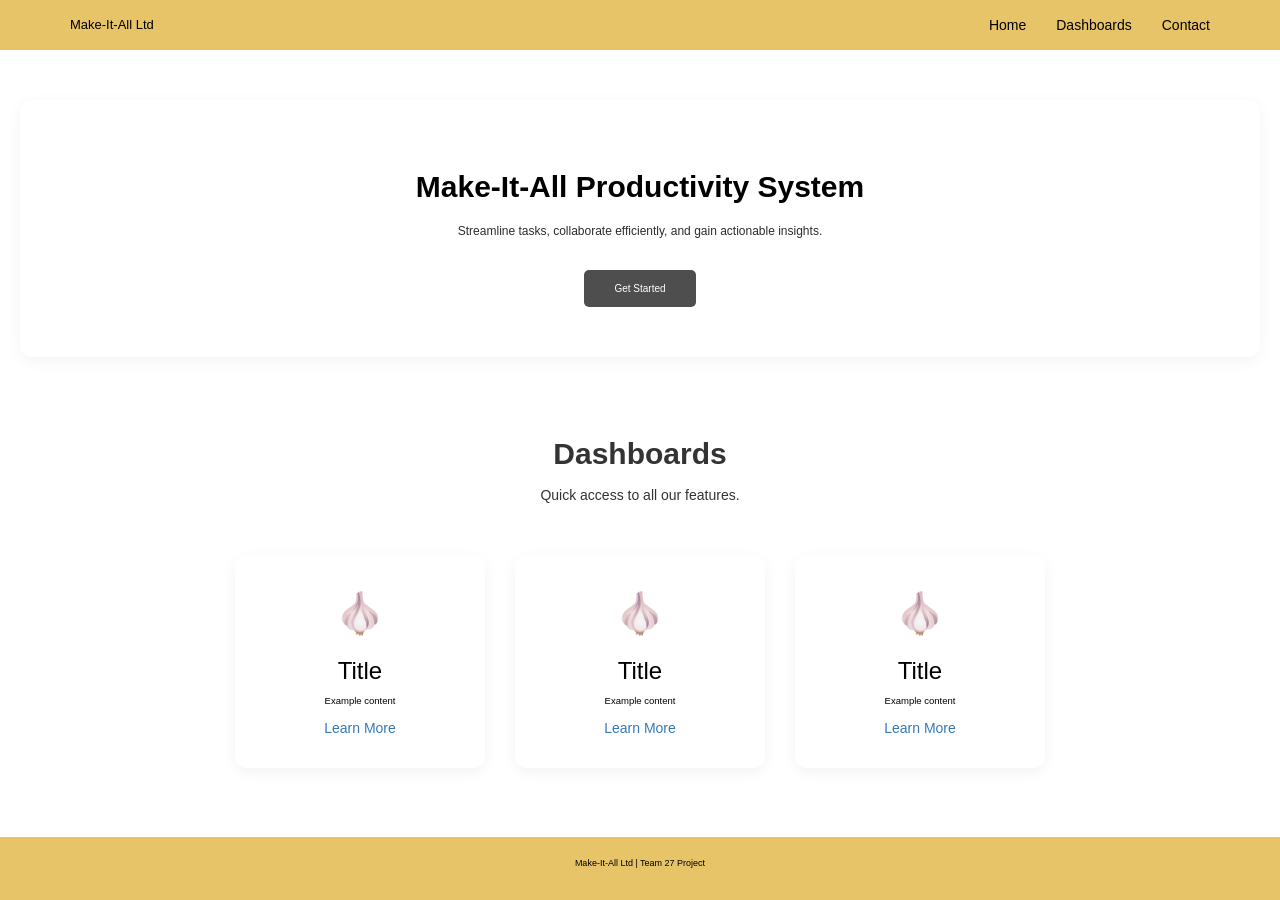
==== index.html @ 8df54d56 "Project folder set up; initial front-end design prior to review" ====
<!DOCTYPE html>
<html lang="en">
<head>
    <meta charset="UTF-8">
    <meta name="viewport" content="width=device-width, initial-scale=1.0">
    <title>Make-It-All Productivity System</title>

    <!-- CDNs -->
    <link rel="stylesheet" href="https://maxcdn.bootstrapcdn.com/bootstrap/3.4.1/css/bootstrap.min.css">
    <script src="https://ajax.googleapis.com/ajax/libs/jquery/3.7.1/jquery.min.js"></script>

    <!-- Style Sheet -->
    <link rel="stylesheet" href="frontend/styles/style.css">

</head>
<body class="d-flex flex-column min-vh-100">

    <!-- Navbar -->
    <nav class="navbar navbar-default navbar-fixed-top">
        <div class="container">
            <div class="navbar-header">
                <a class="navbar-brand" href="index.html">Make-It-All Ltd</a>
            </div>
            <ul class="nav navbar-nav navbar-right">
                <li class="nav-item active"><a href="" class="nav-btn">Home</a></li>
                <li class="nav-item active"><a href="" class="nav-btn">Dashboards</a></li>
                <li class="nav-item active"><a href="" class="nav-btn">Contact</a></li>
            </ul>
        </div>
    </nav>

    <!-- Main Content -->
    <div class="flex-grow-1 main-content">

        <!-- Hero Grid -->
        <div class="hero text-center">
            <h1>Make-It-All Productivity System</h1>
            <p>Streamline tasks, collaborate efficiently, and gain actionable insights.</p>
            <a href="" class="btn btn-dark btn-lg">Get Started</a>
        </div>

        <!-- Dashboard Grid -->
        <div class="dashboard text-center">
            <h1>Dashboards</h1>
            <p>Quick access to all our features.</p>

            <!-- Dashboard Holder -->
            <div id="dashboard-holder" class="text-center">
                <div class="row dashboard-row">
                    <div class="col-sm-3 dashboard-card">
                        <div class="icon-placeholder">🧄</div>
                        <h3>Title</h3>
                        <p>Example content</p>
                        <a href="">Learn More</a>
                    </div>
                    <div class="col-sm-3 dashboard-card">
                        <div class="icon-placeholder">🧄</div>
                        <h3>Title</h3>
                        <p>Example content</p>
                        <a href="">Learn More</a>
                    </div>
                    <div class="col-sm-3 dashboard-card">
                        <div class="icon-placeholder">🧄</div>
                        <h3>Title</h3>
                        <p>Example content</p>
                        <a href="">Learn More</a>
                    </div>
                </div>
            </div>

        </div>

    </div>

    <!-- Footer -->
    <div class="footer text-center mt-auto">
        <div class="container">
            <p>Make-It-All Ltd | Team 27 Project</p>
        </div>
    </div>

    <script src="frontend/scripts/main.js"></script>

</body>
</html>
---- frontend/styles/style.css ----
html, body {
    height: 100%;
    margin: 0;
    font-family: "Helvetica Neue", Helvetica, Arial, sans-serif;
    color: #333;
    display: flex;
    flex-direction: column;
}

.main-content {
    flex: 1;
    padding: 100px 20px 40px 20px;
}

/* Navbar */
.navbar-default {
    background-color: rgb(232, 196, 104);
    border-radius: 0;
    border: none;
    margin: 0;
}

.navbar-default .navbar-brand {
    color: rgb(0, 0, 0);
    font-weight: 500;
    font-size: 1.3rem;
}

.navbar-default .navbar-nav > li > a {
    color: rgb(0, 0, 0);
    font-weight: 500;
    transition: 0.3s;
}

.navbar-default .navbar-nav > li > a:hover,
.navbar-default .navbar-nav > li.active > a {
    color: rgb(0, 0, 0);
    background: transparent;
}

/* Hero */
.hero {
    margin-bottom: 80px;
    padding: 50px 10px;
    background-color: rgb(255, 255, 255);
    border-radius: 12px;
    box-shadow: 0 4px 15px rgba(0, 0, 0, 0.05);
}

.hero h1 {
    font-size: 3rem;
    font-weight: 700;
    color: rgb(0, 0, 0);
    margin-bottom: 20px;
}

.hero p {
    font-size: 1.2rem;
    color: rgb(46, 44, 44);
    margin-bottom: 30px;
}

/* Dashboard  */
.dashboard h1 {
    font-size: 3rem;
    font-weight: 700;
    margin-bottom: 15px;
}

.dashboard-row {
    display: flex;
    flex-wrap: wrap;
    justify-content: center;
    gap: 30px;
    margin-top: 50px;
}

.dashboard-card {
    background: rgb(255, 255, 255);
    border-radius: 12px;
    padding: 30px 15px;
    flex: 1 1 220px;
    max-width: 250px;
    box-shadow: 0 4px 15px rgba(0, 0, 0, 0.05);
    transition: transform 0.3s ease, box-shadow 0.3s ease;
}

.dashboard-card:hover {
    transform: translateY(-5px);
    box-shadow: 0 6px 20px rgba(0, 0, 0, 0.1);
}

.dashboard-card h3 {
    color: rgb(0, 0, 0);
    margin: 15px 0 10px;
}

.dashboard-card p {
    color: rgb(0, 0, 0);
    font-size: 0.95rem;
}

.icon-placeholder {
    font-size: 40px;
    margin-bottom: 15px;
}

/* Footer */
.footer {
    background-color: rgb(232, 196, 104);
    color: rgb(0, 0, 0);
    padding: 20px 0;
    font-size: 0.9rem;
}

/* Buttons */
.btn-dark {
    background-color: rgb(78, 78, 78);
    color: rgb(255, 255, 255);
    border: none;
    border-radius: 5px;
    padding: 12px 30px;
    font-size: 1rem;
    transition: 0.3s;
}

.btn-dark:hover {
    background-color: rgb(112, 112, 112);
    color: rgb(255, 255, 255);
}
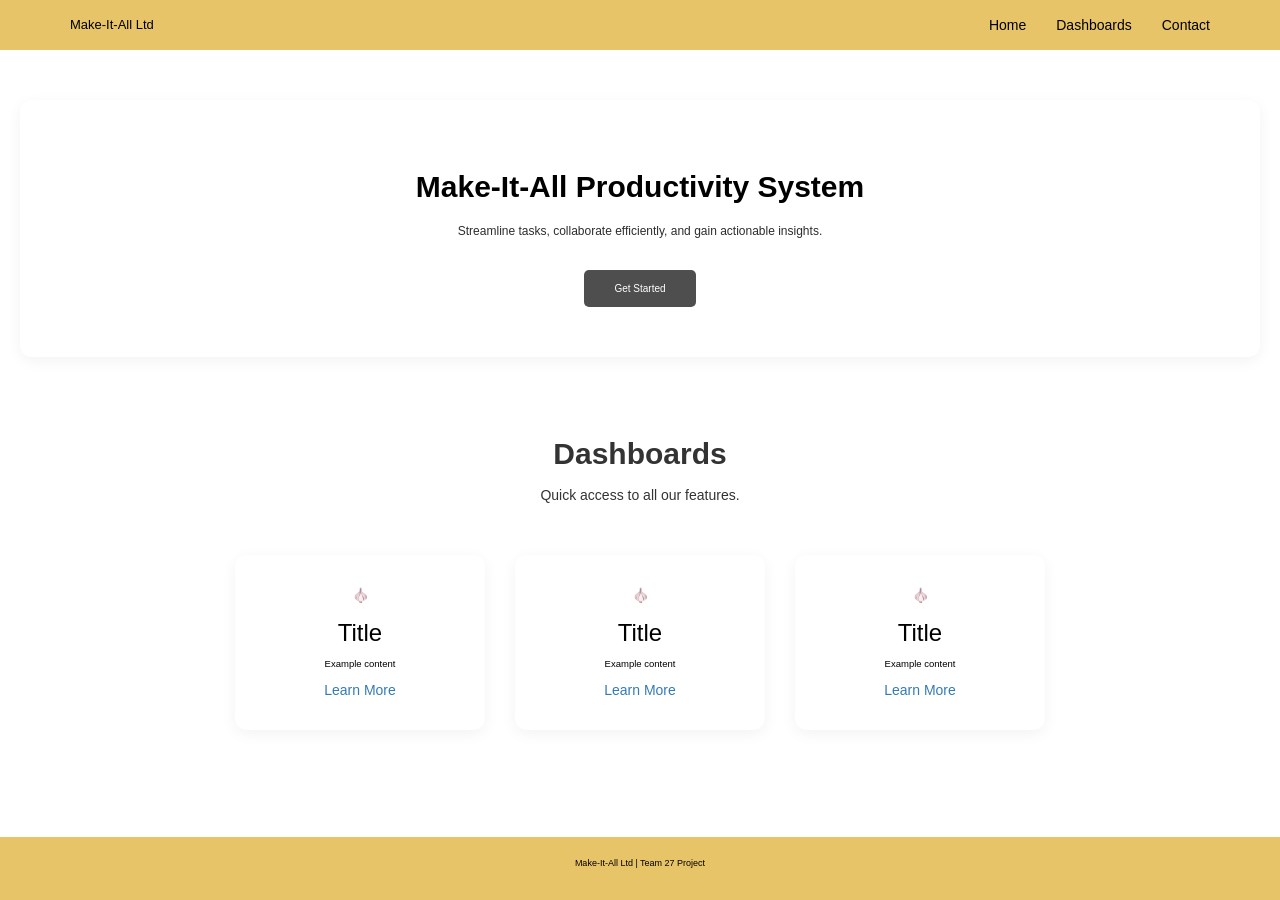
==== commit bb906b7f: "Updated styles + re-named classes in styles for proper organisation" ====
--- a/index.html
+++ b/index.html
@@ -30,37 +30,37 @@
     </nav>
 
     <!-- Main Content -->
-    <div class="flex-grow-1 main-content">
+    <div class="flex-grow-1 index-main-content">
 
         <!-- Hero Grid -->
-        <div class="hero text-center">
+        <div class="index-hero text-center">
             <h1>Make-It-All Productivity System</h1>
             <p>Streamline tasks, collaborate efficiently, and gain actionable insights.</p>
-            <a href="" class="btn btn-dark btn-lg">Get Started</a>
+            <a href="" class="btn index-btn-dark btn-dark btn-lg">Get Started</a>
         </div>
 
         <!-- Dashboard Grid -->
-        <div class="dashboard text-center">
+        <div class="index-dashboard text-center">
             <h1>Dashboards</h1>
             <p>Quick access to all our features.</p>
 
             <!-- Dashboard Holder -->
-            <div id="dashboard-holder" class="text-center">
-                <div class="row dashboard-row">
-                    <div class="col-sm-3 dashboard-card">
-                        <div class="icon-placeholder">🧄</div>
+            <div id="index-dashboard-holder" class="text-center">
+                <div class="row index-dashboard-row">
+                    <div class="col-sm-3 index-dashboard-card">
+                        <div class="index-icon-placeholder">🧄</div>
                         <h3>Title</h3>
                         <p>Example content</p>
                         <a href="">Learn More</a>
                     </div>
-                    <div class="col-sm-3 dashboard-card">
-                        <div class="icon-placeholder">🧄</div>
+                    <div class="col-sm-3 index-dashboard-card">
+                        <div class="index-icon-placeholder">🧄</div>
                         <h3>Title</h3>
                         <p>Example content</p>
                         <a href="">Learn More</a>
                     </div>
-                    <div class="col-sm-3 dashboard-card">
-                        <div class="icon-placeholder">🧄</div>
+                    <div class="col-sm-3 index-dashboard-card">
+                        <div class="index-icon-placeholder">🧄</div>
                         <h3>Title</h3>
                         <p>Example content</p>
                         <a href="">Learn More</a>
--- a/frontend/styles/style.css
+++ b/frontend/styles/style.css
@@ -5,11 +5,6 @@
     color: #333;
     display: flex;
     flex-direction: column;
-}
-
-.main-content {
-    flex: 1;
-    padding: 100px 20px 40px 20px;
 }
 
 /* Navbar */
@@ -38,8 +33,15 @@
     background: transparent;
 }
 
+/* Index.html CSS */
+
+.index-main-content {
+    flex: 1;
+    padding: 100px 20px 40px 20px;
+}
+
 /* Hero */
-.hero {
+.index-hero {
     margin-bottom: 80px;
     padding: 50px 10px;
     background-color: rgb(255, 255, 255);
@@ -47,27 +49,27 @@
     box-shadow: 0 4px 15px rgba(0, 0, 0, 0.05);
 }
 
-.hero h1 {
+.index-hero h1 {
     font-size: 3rem;
     font-weight: 700;
     color: rgb(0, 0, 0);
     margin-bottom: 20px;
 }
 
-.hero p {
+.index-hero p {
     font-size: 1.2rem;
     color: rgb(46, 44, 44);
     margin-bottom: 30px;
 }
 
 /* Dashboard  */
-.dashboard h1 {
+.index-dashboard h1 {
     font-size: 3rem;
     font-weight: 700;
     margin-bottom: 15px;
 }
 
-.dashboard-row {
+.index-dashboard-row {
     display: flex;
     flex-wrap: wrap;
     justify-content: center;
@@ -75,7 +77,7 @@
     margin-top: 50px;
 }
 
-.dashboard-card {
+.index-dashboard-card {
     background: rgb(255, 255, 255);
     border-radius: 12px;
     padding: 30px 15px;
@@ -85,17 +87,17 @@
     transition: transform 0.3s ease, box-shadow 0.3s ease;
 }
 
-.dashboard-card:hover {
+.index-dashboard-card:hover {
     transform: translateY(-5px);
     box-shadow: 0 6px 20px rgba(0, 0, 0, 0.1);
 }
 
-.dashboard-card h3 {
+.index-dashboard-card h3 {
     color: rgb(0, 0, 0);
     margin: 15px 0 10px;
 }
 
-.dashboard-card p {
+.index-dashboard-card p {
     color: rgb(0, 0, 0);
     font-size: 0.95rem;
 }
@@ -114,7 +116,7 @@
 }
 
 /* Buttons */
-.btn-dark {
+.index-btn-dark {
     background-color: rgb(78, 78, 78);
     color: rgb(255, 255, 255);
     border: none;
@@ -124,7 +126,8 @@
     transition: 0.3s;
 }
 
-.btn-dark:hover {
+.index-btn-dark:hover {
     background-color: rgb(112, 112, 112);
     color: rgb(255, 255, 255);
-}+}
+
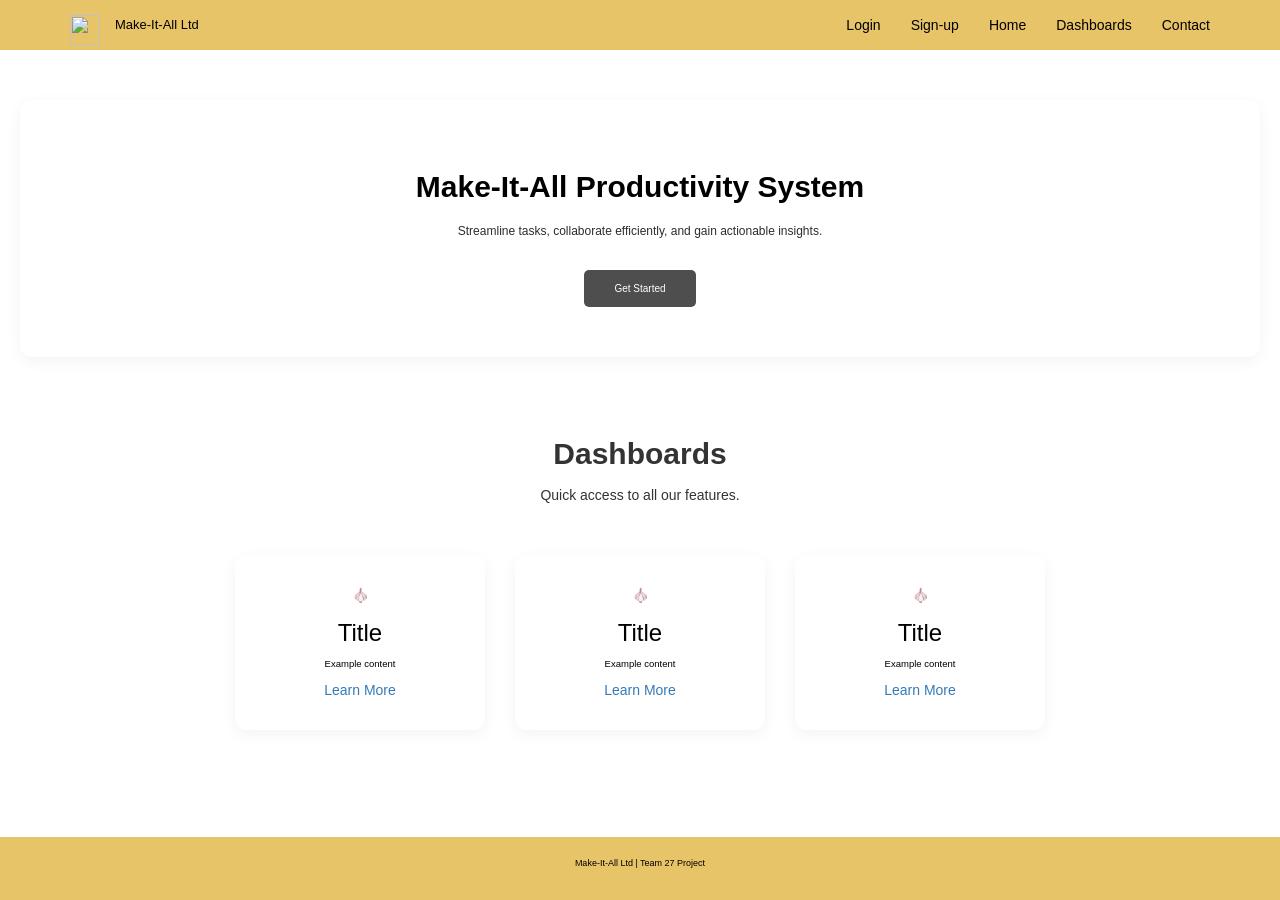
==== commit dd45d384: "Added Sign-up/login btns" ====
--- a/index.html
+++ b/index.html
@@ -19,9 +19,12 @@
     <nav class="navbar navbar-default navbar-fixed-top">
         <div class="container">
             <div class="navbar-header">
+                <a class="navbar-brand" href="#"> <img src="https://postimg.cc/47f5Vd7C" width="30" height="30" alt=""> </a>
                 <a class="navbar-brand" href="index.html">Make-It-All Ltd</a>
             </div>
             <ul class="nav navbar-nav navbar-right">
+                <li class="nav-item active"><a href="" class="nav-btn">Login</a></li>
+                <li class="nav-item active"><a href="" class="nav-btn">Sign-up</a></li>
                 <li class="nav-item active"><a href="" class="nav-btn">Home</a></li>
                 <li class="nav-item active"><a href="" class="nav-btn">Dashboards</a></li>
                 <li class="nav-item active"><a href="" class="nav-btn">Contact</a></li>
--- a/frontend/styles/style.css
+++ b/frontend/styles/style.css
@@ -6,6 +6,8 @@
     display: flex;
     flex-direction: column;
 }
+
+/* Recurring Elements CSS - START */
 
 /* Navbar */
 .navbar-default {
@@ -33,7 +35,19 @@
     background: transparent;
 }
 
-/* Index.html CSS */
+/* Footer */
+.footer {
+    background-color: rgb(232, 196, 104);
+    color: rgb(0, 0, 0);
+    padding: 20px 0;
+    font-size: 0.9rem;
+}
+
+/* Recurring Elements CSS - END */
+
+
+
+/* Index.html CSS - START */
 
 .index-main-content {
     flex: 1;
@@ -107,14 +121,6 @@
     margin-bottom: 15px;
 }
 
-/* Footer */
-.footer {
-    background-color: rgb(232, 196, 104);
-    color: rgb(0, 0, 0);
-    padding: 20px 0;
-    font-size: 0.9rem;
-}
-
 /* Buttons */
 .index-btn-dark {
     background-color: rgb(78, 78, 78);
@@ -131,3 +137,4 @@
     color: rgb(255, 255, 255);
 }
 
+/* Index.html CSS - END */
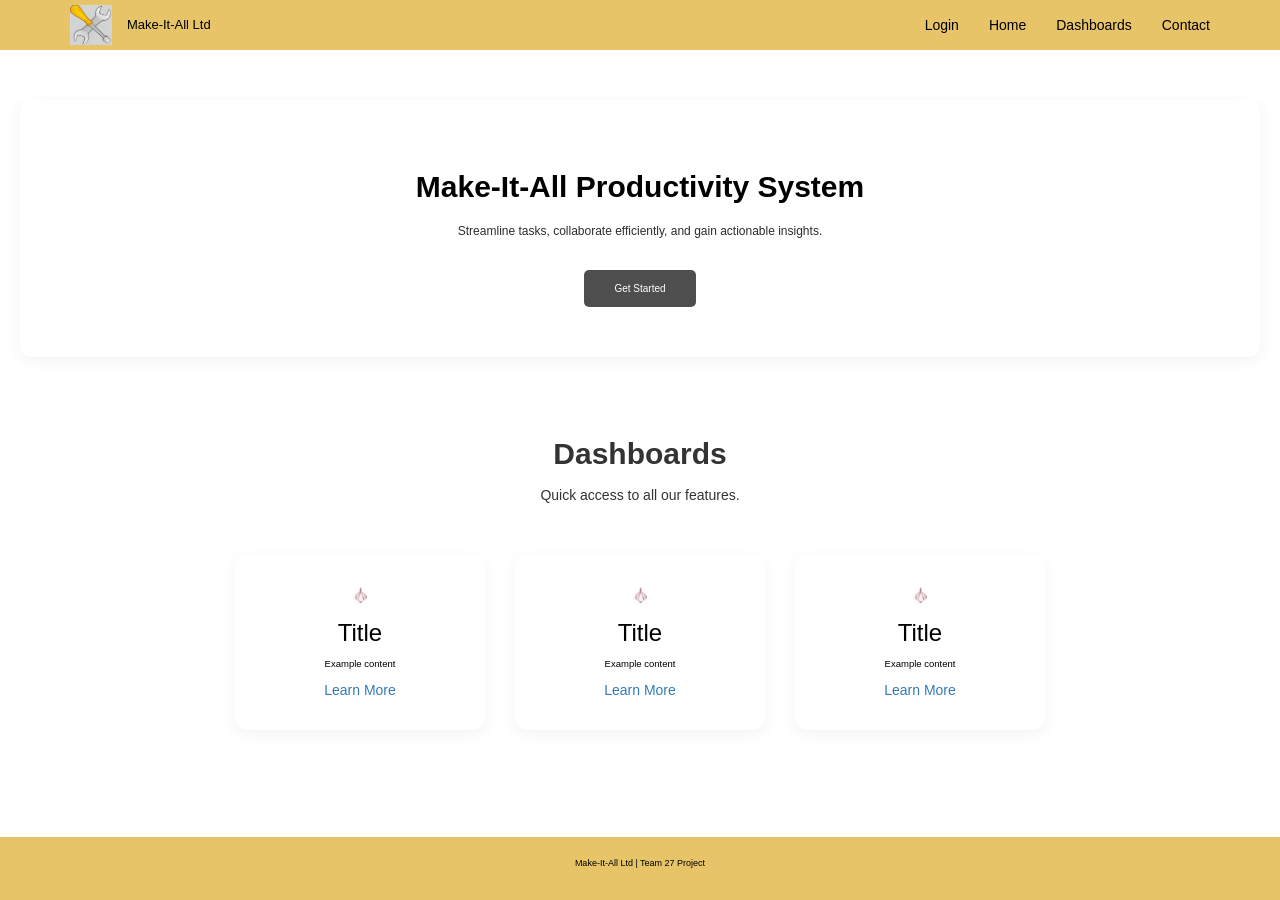
==== commit eefa81f8: "CSS for Login + other general changes" ====
--- a/index.html
+++ b/index.html
@@ -1,6 +1,7 @@
 <!DOCTYPE html>
 <html lang="en">
 <head>
+
     <meta charset="UTF-8">
     <meta name="viewport" content="width=device-width, initial-scale=1.0">
     <title>Make-It-All Productivity System</title>
@@ -13,18 +14,17 @@
     <link rel="stylesheet" href="frontend/styles/style.css">
 
 </head>
-<body class="d-flex flex-column min-vh-100">
+<body>
 
     <!-- Navbar -->
     <nav class="navbar navbar-default navbar-fixed-top">
         <div class="container">
             <div class="navbar-header">
-                <a class="navbar-brand" href="#"> <img src="https://postimg.cc/47f5Vd7C" width="30" height="30" alt=""> </a>
-                <a class="navbar-brand" href="index.html">Make-It-All Ltd</a>
+                <a class="navbar-brand" href="/index.html"><img src="assets/MakeItAllLogo.png" width="30" height="30" alt=""></a>
+                <a class="navbar-brand" href="/index.html">Make-It-All Ltd</a>
             </div>
             <ul class="nav navbar-nav navbar-right">
                 <li class="nav-item active"><a href="" class="nav-btn">Login</a></li>
-                <li class="nav-item active"><a href="" class="nav-btn">Sign-up</a></li>
                 <li class="nav-item active"><a href="" class="nav-btn">Home</a></li>
                 <li class="nav-item active"><a href="" class="nav-btn">Dashboards</a></li>
                 <li class="nav-item active"><a href="" class="nav-btn">Contact</a></li>
--- a/frontend/styles/style.css
+++ b/frontend/styles/style.css
@@ -6,6 +6,8 @@
     display: flex;
     flex-direction: column;
 }
+
+
 
 /* Recurring Elements CSS - START */
 
@@ -35,12 +37,32 @@
     background: transparent;
 }
 
+.navbar-header {
+    float: left;
+}
+
+.navbar-header .navbar-brand {
+    display: flex;
+    align-items: center; 
+    gap: 10px;
+}
+
+.navbar-header .navbar-brand img {
+    display: block;
+    height: 40px;
+    width: auto;
+}
+
+
 /* Footer */
 .footer {
     background-color: rgb(232, 196, 104);
     color: rgb(0, 0, 0);
     padding: 20px 0;
     font-size: 0.9rem;
+    position: absolute;
+    bottom: 0;
+    width: 100%;
 }
 
 /* Recurring Elements CSS - END */
@@ -137,4 +159,98 @@
     color: rgb(255, 255, 255);
 }
 
-/* Index.html CSS - END */+/* Index.html CSS - END */
+
+
+
+/* Login.html CSS - START */
+
+.login-container {
+    max-width: 400px;
+    margin: 120px auto 50px auto;
+    padding: 40px 30px;
+    background-color: rgb(255, 255, 255);
+    border-radius: 12px;
+    box-shadow: 0 4px 15px rgba(0, 0, 0, 0.05);
+    text-align: center;
+    font-family: "Helvetica Neue", Helvetica, Arial, sans-serif;
+}
+
+.login-container .logo {
+    width: 80px;
+    height: auto;
+    margin-bottom: 20px;
+}
+
+.login-container h2 {
+    font-size: 1.8rem;
+    font-weight: 700;
+    color: rgb(0, 0, 0);
+    margin-bottom: 25px;
+}
+
+.login-container input[type="email"],
+.login-container input[type="password"],
+.login-container input[type="text"] {
+    width: 100%;
+    padding: 12px 15px;
+    margin-bottom: 15px;
+    border: 1px solid #ccc;
+    border-radius: 8px;
+    font-size: 1rem;
+    box-sizing: border-box;
+    transition: border-color 0.3s;
+}
+
+.login-container input:focus {
+    border-color: rgb(232, 196, 104);
+    outline: none;
+}
+
+.show-password-container {
+    display: flex;
+    align-items: center;
+    gap: 5px;
+    font-size: 0.9rem;
+    color: rgb(46, 44, 44);
+}
+
+.login-container .error {
+    color: red;
+    font-size: 0.9rem;
+    margin-bottom: 15px;
+}
+
+.login-container button {
+    width: 100%;
+    padding: 12px;
+    margin-top: 5px;
+    font-size: 1rem;
+    font-weight: 600;
+    border: none;
+    border-radius: 8px;
+    cursor: pointer;
+    transition: 0.3s;
+}
+
+#loginButton {
+    background-color: rgb(78, 78, 78);
+    color: #fff;
+}
+
+#loginButton:hover {
+    background-color: rgb(112, 112, 112);
+}
+
+#forgotPassword {
+    background-color: rgb(232, 196, 104);
+    color: rgb(0, 0, 0);
+}
+
+#forgotPassword:hover {
+    background-color: rgb(210, 180, 80);
+}
+
+#managerForm {
+    margin-top: 20px;
+}
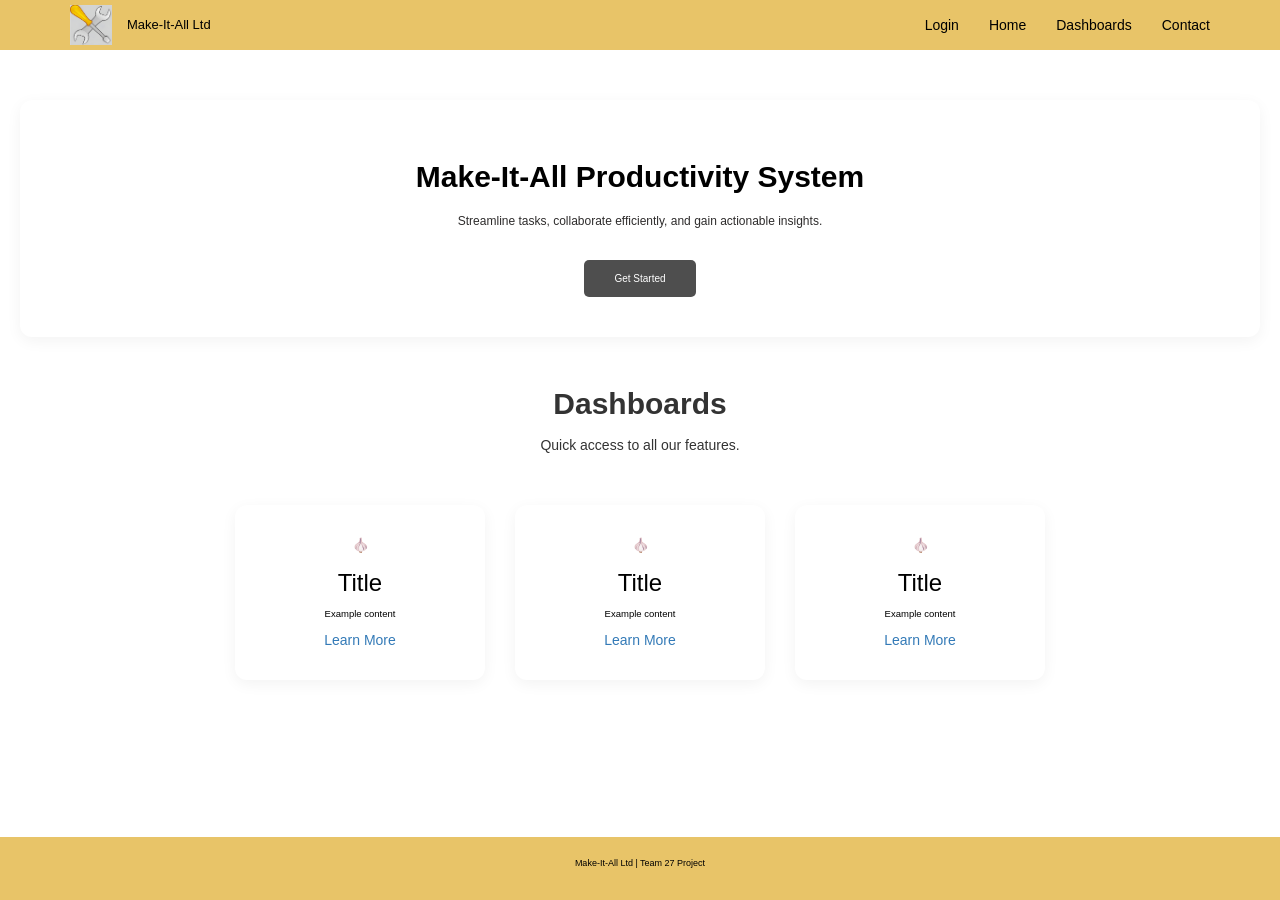
==== commit 58f45494: "Most recent updates to final prototype" ====
--- a/index.html
+++ b/index.html
@@ -11,7 +11,7 @@
     <script src="https://ajax.googleapis.com/ajax/libs/jquery/3.7.1/jquery.min.js"></script>
 
     <!-- Style Sheet -->
-    <link rel="stylesheet" href="frontend/styles/style.css">
+    <link rel="stylesheet" href="/frontend/styles/style.css">
 
 </head>
 <body>
@@ -20,7 +20,7 @@
     <nav class="navbar navbar-default navbar-fixed-top">
         <div class="container">
             <div class="navbar-header">
-                <a class="navbar-brand" href="/index.html"><img src="assets/MakeItAllLogo.png" width="30" height="30" alt=""></a>
+                <a class="navbar-brand" href="/index.html"><img src="/assets/MakeItAllLogo.png" width="30" height="30" alt=""></a>
                 <a class="navbar-brand" href="/index.html">Make-It-All Ltd</a>
             </div>
             <ul class="nav navbar-nav navbar-right">
--- a/frontend/styles/style.css
+++ b/frontend/styles/style.css
@@ -6,8 +6,6 @@
     display: flex;
     flex-direction: column;
 }
-
-
 
 /* Recurring Elements CSS - START */
 
@@ -37,10 +35,6 @@
     background: transparent;
 }
 
-.navbar-header {
-    float: left;
-}
-
 .navbar-header .navbar-brand {
     display: flex;
     align-items: center; 
@@ -53,16 +47,15 @@
     width: auto;
 }
 
-
 /* Footer */
 .footer {
     background-color: rgb(232, 196, 104);
     color: rgb(0, 0, 0);
     padding: 20px 0;
     font-size: 0.9rem;
-    position: absolute;
-    bottom: 0;
-    width: 100%;
+    width: 100%;
+    text-align: center;
+    margin-top: auto; /* pushes footer to the bottom if page is short */
 }
 
 /* Recurring Elements CSS - END */
@@ -78,8 +71,8 @@
 
 /* Hero */
 .index-hero {
-    margin-bottom: 80px;
-    padding: 50px 10px;
+    margin-bottom: 50px;
+    padding: 40px;
     background-color: rgb(255, 255, 255);
     border-radius: 12px;
     box-shadow: 0 4px 15px rgba(0, 0, 0, 0.05);
@@ -195,7 +188,7 @@
     width: 100%;
     padding: 12px 15px;
     margin-bottom: 15px;
-    border: 1px solid #ccc;
+    border: 1px solid rgb(255, 255, 255);
     border-radius: 8px;
     font-size: 1rem;
     box-sizing: border-box;
@@ -216,7 +209,7 @@
 }
 
 .login-container .error {
-    color: red;
+    color: rgb(255, 0, 0);
     font-size: 0.9rem;
     margin-bottom: 15px;
 }
@@ -229,13 +222,12 @@
     font-weight: 600;
     border: none;
     border-radius: 8px;
-    cursor: pointer;
     transition: 0.3s;
 }
 
 #loginButton {
     background-color: rgb(78, 78, 78);
-    color: #fff;
+    color: rgb(255, 255, 255);
 }
 
 #loginButton:hover {
@@ -253,4 +245,225 @@
 
 #managerForm {
     margin-top: 20px;
-}+}
+
+/* Login.html CSS - END */
+
+
+
+/* Dashboard Page CSS - START */
+
+#dashboard-dash {
+    text-align: center;
+    font-size: 3rem;
+    font-weight: 700;
+    margin-bottom: 10px;
+    padding-top: 80px;
+    color: rgb(0, 0, 0);
+}
+
+.dashboard-projects {
+    display: flex;
+    justify-content: center;
+    align-items: flex-start;
+    flex-wrap: wrap;
+    gap: 30px;
+    margin: 40px 0;
+}
+
+.dashboard-project-box {
+    border-radius: 12px;
+    padding: 30px;
+    box-shadow: 0 4px 15px rgba(0, 0, 0, 0.05);
+    text-align: center;
+    min-width: 220px;
+    flex: 1 1 220px;
+    max-width: 250px;
+    display: flex;
+    align-items: center;
+    justify-content: center;
+}
+
+.dashboard-project-content {
+    display: flex;
+    flex-direction: column;
+    align-items: center;
+    justify-content: center;
+}
+
+.dashboard-project-content h2 {
+    font-size: 1.3rem;
+    font-weight: 600;
+    margin-bottom: 8px;
+    color: rgb(0, 0, 0);
+}
+
+.dashboard-project-content h3 {
+    font-size: 1.8rem;
+    font-weight: 700;
+    margin: 0;
+}
+
+.dashboard-projects > h2, .dashboard-projects > h3 {
+    background: #fff;
+    border-radius: 12px;
+    box-shadow: 0 4px 15px rgba(0, 0, 0, 0.05);
+    text-align: center;
+}
+
+.blue {
+    border-top: 5px solid #0d6efd;
+}
+
+.green {
+    border-top: 5px solid #198754;
+}
+
+.red {
+    border-top: 5px solid #dc3545;
+}
+
+.dashboard-task-section {
+    display: flex;
+    justify-content: space-between;
+    gap: 20px;
+    padding-left: 20px;
+    padding-right: 20px;
+}
+
+.dashboard-task-section .card {
+    flex: 1;
+}
+
+.dashboard-filter-section {
+    display: flex;
+    justify-content: center;
+    align-items: flex-start;
+    gap: 20px;
+    flex-wrap: wrap;
+    padding: 20px;
+}
+
+.dashboard-filter-section .card,
+.dashboard-filter-section .dashboard-filter-box {
+    flex: 1;
+    background: rgb(255, 255, 255);
+    border-radius: 12px;
+    box-shadow: 0 4px 15px rgba(0, 0, 0, 0.05);
+    padding: 30px;
+    max-width: 900px;
+}
+
+.dashboard-filter-box {
+    margin: 0; 
+    width: auto;
+}
+
+.dashboard-filter-header h2 {
+    font-size: 1.5rem;
+    font-weight: 600;
+    margin-bottom: 20px;
+    color: #000;
+    text-align: left;
+}
+
+.applyBtn {
+    width: auto;
+    padding: 10px 20px;
+    border-radius: 6px;
+    background-color: #0d6efd;
+    color: rgb(255, 255, 255);
+    font-weight: 500;
+    border: none;
+    transition: 0.3s;
+}
+
+#dashboard-filter-title {
+    font-size: 2rem;
+    font-weight: 700;
+    color: rgb(0, 0, 0);
+}
+
+.dashboard-filter-body {
+    display: flex;
+    flex-direction: column;
+    align-items: flex-start;
+    margin-bottom: 25px;
+}
+
+label {
+    font-weight: 500;
+    margin-bottom: 8px;
+}
+
+select {
+    width: 100%;
+    padding: 10px 12px;
+    border-radius: 8px;
+    border: 1px solid rgb(205, 205, 205);
+    font-size: 1rem;
+    background-color: rgb(255, 255, 255);
+}
+
+.applyBtn {
+    display: block;
+    width: 100%;
+    max-width: 220px;
+    margin: 10px auto 0;
+    padding: 12px 20px;
+    border: none;
+    border-radius: 8px;
+    background-color: rgb(78, 78, 78);
+    color: rgb(255, 255, 255);
+    font-size: 1rem;
+    font-weight: 500;
+    transition: 0.3s;
+}
+
+.applyBtn:hover {
+    background-color: rgb(112, 112, 112);
+}
+
+.dashboard-task-section .card {
+    background: rgb(255, 255, 255);
+    border-radius: 12px;
+    box-shadow: 0 4px 15px rgba(0, 0, 0, 0.05);
+    width: 80%;
+    max-width: 900px;
+    margin: 0 auto 40px;
+    padding: 30px;
+}
+
+.dashboard-task-section .card-title {
+    font-weight: 600;
+    font-size: 1.5rem;
+    color: rgb(0, 0, 0);
+}
+
+.charts {
+    display: flex;
+    justify-content: center;
+    flex-wrap: wrap;
+    gap: 40px;
+    margin: 40px 0 80px;
+    padding: 0 20px;
+}
+
+.progressChart {
+    background-color: rgb(255, 255, 255);
+    border-radius: 12px;
+    box-shadow: 0 4px 15px rgba(0, 0, 0, 0.05);
+    padding: 30px;
+    width: 100%;
+    max-width: 500px;
+    text-align: center;
+}
+
+.progressChart h2 {
+    font-size: 1.5rem;
+    font-weight: 600;
+    margin-bottom: 25px;
+    color: rgb(0, 0, 0);
+}
+
+/* Dashboard Page CSS - END */
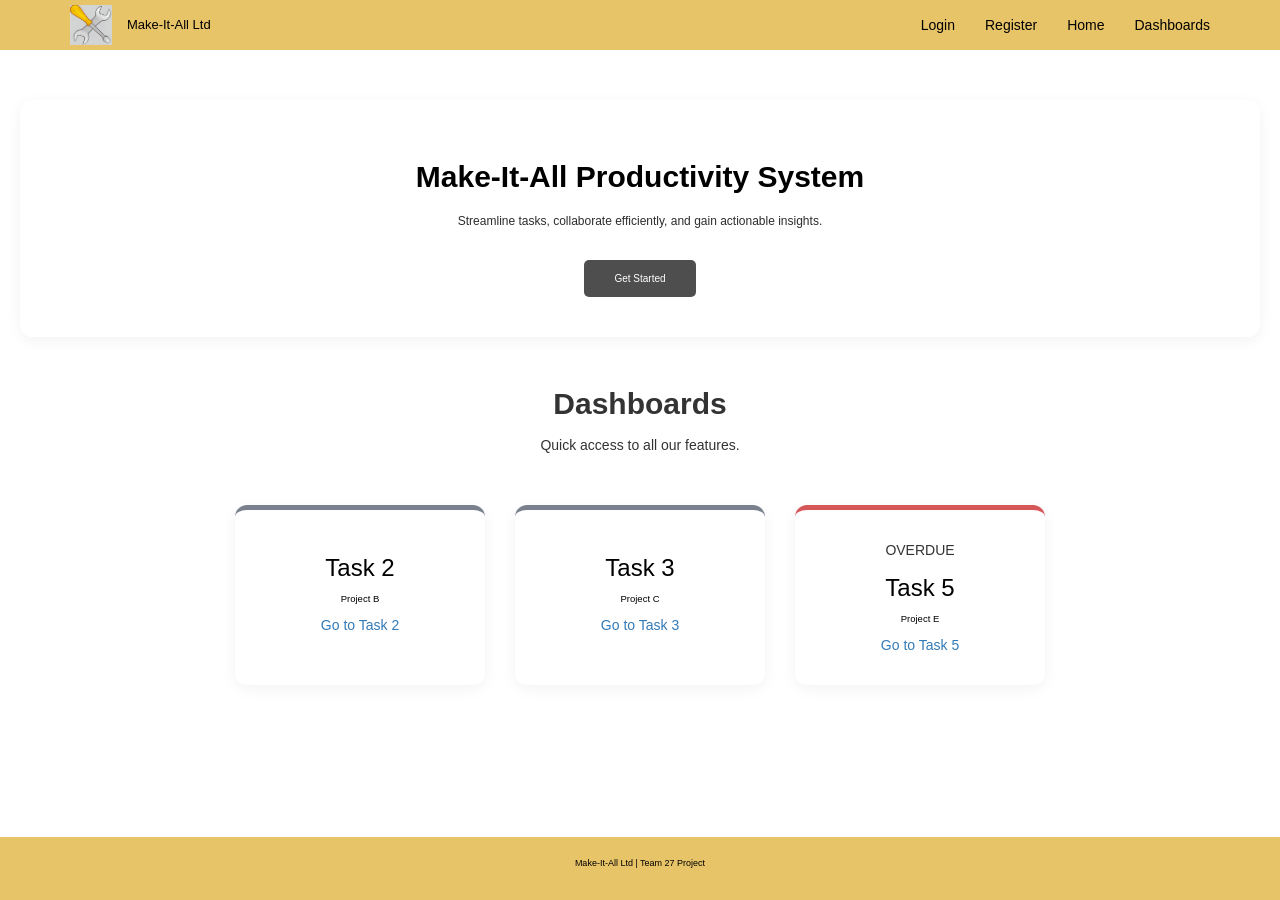
==== commit 7a8312c7: "Final Prototype" ====
--- a/index.html
+++ b/index.html
@@ -24,10 +24,10 @@
                 <a class="navbar-brand" href="/index.html">Make-It-All Ltd</a>
             </div>
             <ul class="nav navbar-nav navbar-right">
-                <li class="nav-item active"><a href="" class="nav-btn">Login</a></li>
-                <li class="nav-item active"><a href="" class="nav-btn">Home</a></li>
-                <li class="nav-item active"><a href="" class="nav-btn">Dashboards</a></li>
-                <li class="nav-item active"><a href="" class="nav-btn">Contact</a></li>
+                <li class="nav-item active"><a href="/frontend/pages/login.html" class="nav-btn">Login</a></li>
+                <li class="nav-item active"><a href="/frontend/pages/register.html" class="nav-btn">Register</a></li>
+                <li class="nav-item active"><a href="/index.html" class="nav-btn">Home</a></li>
+                <li class="nav-item active"><a href="/frontend/pages/employee.html" class="nav-btn">Dashboards</a></li>
             </ul>
         </div>
     </nav>
@@ -39,7 +39,7 @@
         <div class="index-hero text-center">
             <h1>Make-It-All Productivity System</h1>
             <p>Streamline tasks, collaborate efficiently, and gain actionable insights.</p>
-            <a href="" class="btn index-btn-dark btn-dark btn-lg">Get Started</a>
+            <a href="/frontend/pages/login.html" class="btn index-btn-dark btn-dark btn-lg">Get Started</a>
         </div>
 
         <!-- Dashboard Grid -->
@@ -50,23 +50,23 @@
             <!-- Dashboard Holder -->
             <div id="index-dashboard-holder" class="text-center">
                 <div class="row index-dashboard-row">
-                    <div class="col-sm-3 index-dashboard-card">
-                        <div class="index-icon-placeholder">🧄</div>
-                        <h3>Title</h3>
-                        <p>Example content</p>
-                        <a href="">Learn More</a>
+                    <div class="col-sm-3 index-dashboard-card grey">
+                        <div class="index-icon-placeholder"></div>
+                        <h3>Task 2</h3>
+                        <p>Project B</p>
+                        <a href="/frontend/pages/employee.html">Go to Task 2</a>
                     </div>
-                    <div class="col-sm-3 index-dashboard-card">
-                        <div class="index-icon-placeholder">🧄</div>
-                        <h3>Title</h3>
-                        <p>Example content</p>
-                        <a href="">Learn More</a>
+                    <div class="col-sm-3 index-dashboard-card grey">
+                        <div class="index-icon-placeholder"></div>
+                        <h3>Task 3</h3>
+                        <p>Project C</p>
+                        <a href="/frontend/pages/employee.html">Go to Task 3</a>
                     </div>
-                    <div class="col-sm-3 index-dashboard-card">
-                        <div class="index-icon-placeholder">🧄</div>
-                        <h3>Title</h3>
-                        <p>Example content</p>
-                        <a href="">Learn More</a>
+                    <div class="col-sm-3 index-dashboard-card red">
+                        <div class="index-icon-placeholder">OVERDUE</div>
+                        <h3>Task 5</h3>
+                        <p>Project E</p>
+                        <a href="/frontend/pages/employee.html">Go to Task 5</a>
                     </div>
                 </div>
             </div>
--- a/frontend/styles/style.css
+++ b/frontend/styles/style.css
@@ -156,9 +156,9 @@
 
 
 
-/* Login.html CSS - START */
-
-.login-container {
+/* Login.html & Register.html CSS - START */
+
+.security-container {
     max-width: 400px;
     margin: 120px auto 50px auto;
     padding: 40px 30px;
@@ -169,22 +169,22 @@
     font-family: "Helvetica Neue", Helvetica, Arial, sans-serif;
 }
 
-.login-container .logo {
+.security-container .logo {
     width: 80px;
     height: auto;
     margin-bottom: 20px;
 }
 
-.login-container h2 {
+.security-container h2 {
     font-size: 1.8rem;
     font-weight: 700;
     color: rgb(0, 0, 0);
     margin-bottom: 25px;
 }
 
-.login-container input[type="email"],
-.login-container input[type="password"],
-.login-container input[type="text"] {
+.security-container input[type="email"],
+.security-container input[type="password"],
+.security-container input[type="text"] {
     width: 100%;
     padding: 12px 15px;
     margin-bottom: 15px;
@@ -195,7 +195,7 @@
     transition: border-color 0.3s;
 }
 
-.login-container input:focus {
+.security-container input:focus {
     border-color: rgb(232, 196, 104);
     outline: none;
 }
@@ -208,13 +208,13 @@
     color: rgb(46, 44, 44);
 }
 
-.login-container .error {
+.security-container .error {
     color: rgb(255, 0, 0);
     font-size: 0.9rem;
     margin-bottom: 15px;
 }
 
-.login-container button {
+.security-container button {
     width: 100%;
     padding: 12px;
     margin-top: 5px;
@@ -225,12 +225,12 @@
     transition: 0.3s;
 }
 
-#loginButton {
+#securityButton {
     background-color: rgb(78, 78, 78);
     color: rgb(255, 255, 255);
 }
 
-#loginButton:hover {
+#securityButton:hover {
     background-color: rgb(112, 112, 112);
 }
 
@@ -251,7 +251,7 @@
 
 
 
-/* Dashboard Page CSS - START */
+/* Employee Page CSS - START */
 
 #dashboard-dash {
     text-align: center;
@@ -305,22 +305,26 @@
 }
 
 .dashboard-projects > h2, .dashboard-projects > h3 {
-    background: #fff;
+    background: rgb(255, 255, 255);
     border-radius: 12px;
     box-shadow: 0 4px 15px rgba(0, 0, 0, 0.05);
     text-align: center;
 }
 
 .blue {
-    border-top: 5px solid #0d6efd;
+    border-top: 5px solid rgb(100, 130, 207);
 }
 
 .green {
-    border-top: 5px solid #198754;
+    border-top: 5px solid rgb(132, 223, 113);
 }
 
 .red {
-    border-top: 5px solid #dc3545;
+    border-top: 5px solid rgb(214, 87, 87);
+}
+
+.grey {
+    border-top: 5px solid rgb(122, 128, 142);
 }
 
 .dashboard-task-section {
@@ -466,4 +470,86 @@
     color: rgb(0, 0, 0);
 }
 
-/* Dashboard Page CSS - END */+/* Employee Page CSS - END */
+
+
+
+/* Manager Page CSS - START */
+
+#manager-table {
+  background: rgb(255, 255, 255);
+  border-radius: 12px;
+  box-shadow: 0 4px 15px rgba(0, 0, 0, 0.05);
+  overflow: hidden;
+}
+
+#manager-table th {
+  background-color: #0d6efd;
+  color: rgb(255, 255, 255);
+  text-align: center;
+  font-weight: 600;
+}
+
+#manager-table td {
+  text-align: center;
+  vertical-align: middle;
+}
+
+#manager-table-title {
+  font-size: 1.4rem;
+  font-weight: 600;
+  color: rgb(0, 0, 0);
+  margin-bottom: 20px;
+}
+
+#manager-tasks .list-group-item {
+  background-color: rgb(255, 255, 255);
+  border-radius: 10px !important;
+  border: 1px solid #ddd !important;
+  margin-bottom: 10px;
+  padding: 16px 20px;
+  box-shadow: 0 3px 12px rgba(0, 0, 0, 0.06);
+  transition: transform 0.2s ease, box-shadow 0.2s ease;
+}
+
+#manager-tasks .list-group-item:hover {
+  transform: translateY(-3px);
+  box-shadow: 0 5px 16px rgba(0, 0, 0, 0.1);
+}
+
+#manager-tasks .list-group-item strong {
+  font-size: 1.2rem;
+}
+
+#manager-tasks .list-group-item small {
+  font-size: 1rem;
+}
+
+#manager-tasks .list-group-item.bg-light.border-danger {
+  border-left: 5px solid #dc3545 !important;
+}
+
+#manager-tasks .list-group-item .text-danger {
+  font-weight: 600;
+}
+
+#manager-chart canvas {
+  max-width: 100%;
+}
+
+#manager-chart .mb-4 canvas {
+  background-color: rgb(255, 255, 255);
+  border-radius: 12px;
+  padding: 25px;
+  box-shadow: 0 4px 15px rgba(0, 0, 0, 0.05);
+}
+
+#manager-chart .mb-4 h5 {
+  font-size: 1.4rem;
+  font-weight: 600;
+  color: rgb(0, 0, 0);
+  margin-bottom: 20px;
+  text-align: center;
+}
+
+/* Manager Page CSS - END */
